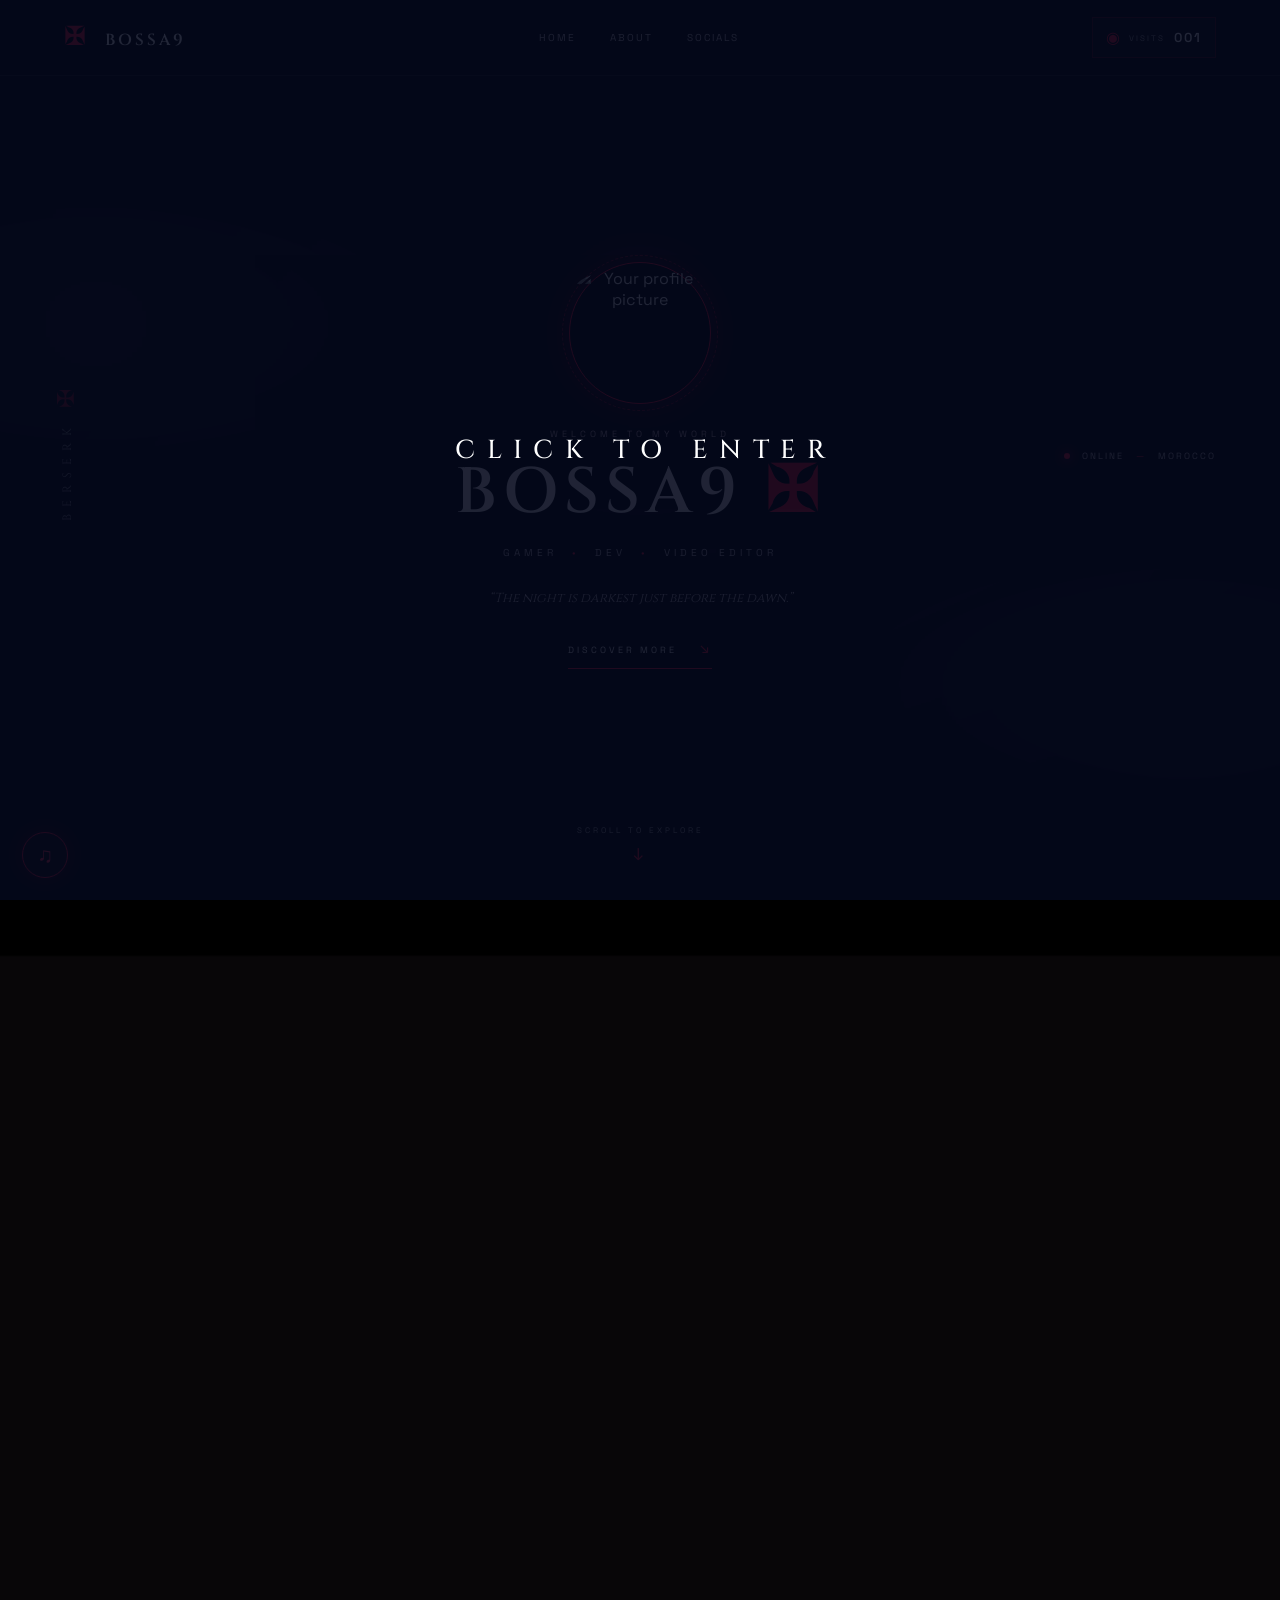
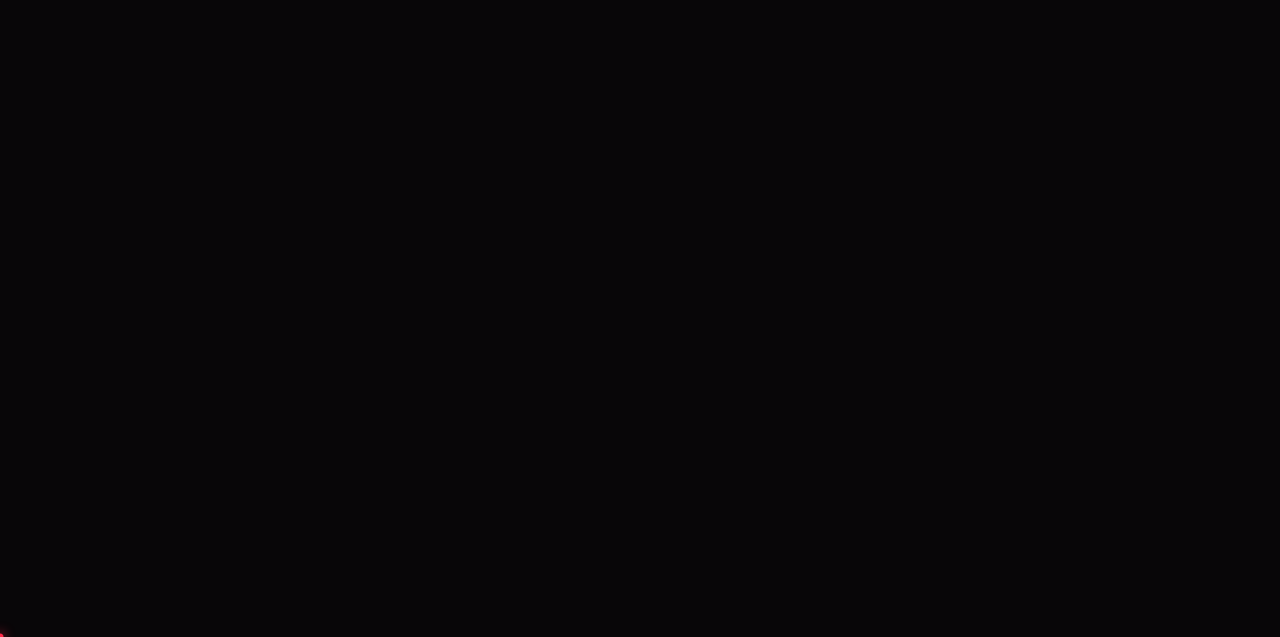
==== index.html @ aaa938f9 "Add files via upload" ====
<!doctype html>
<html lang="en">

<head>
    <meta charset="UTF-8">
    <meta name="viewport" content="width=device-width,initial-scale=1">
    <meta name="theme-color" content="#080608">
    <title>BOSSA9 | Profile</title>
    <link rel="stylesheet" href="style.css">
</head>

<body>
    <div id="welcome-screen" role="button" tabindex="0" aria-label="Click to enter">
        <span class="ws-text">CLICK TO ENTER</span>
    </div>
    <div class="background" id="background"></div>
    <div class="shade"></div>
    <div class="fog fog-a"></div>
    <div class="fog fog-b"></div><canvas id="particles"></canvas>
    <header class="topbar"><a class="logo" href="#home"><span>✠</span> BOSSA9</a>
        <nav><a href="#home">HOME</a><a href="#about">ABOUT</a><a href="#socials">SOCIALS</a></nav>
        <div class="visitors"><span>◉</span><small>VISITS</small><b id="visit-count">001</b></div>
    </header>
    <main id="home">
        <section class="hero">
            <div class="vertical-mark">BERSERK <i>✠</i></div>
            <div class="identity">
                <div class="avatar-ring"><img id="profile-picture"
                        src="https://images.openai.com/static-rsc-4/IGsKwcuYlZxseFIvFmxB32A535uozA4oyt3-VoeIxmRJUht1VWrT8IWLURBfqbHq2t7qCCBqIbZFhoTaW0bpSqQ-RFB8btsBeP0p4ullvHFZHkeqh9nC6ml5M-_eZmIYuM9auUye4etxWLlZ_S2VE13BytH05y-VT1RubFzgWiRUnGJtWb5_Nq2BObJDG2pW?purpose=fullsize"
                        alt="Your profile picture"></div>
                <p class="overline">WELCOME TO MY WORLD</p>
                <h1 id="display-name">BOSSA9 <span>✠</span></h1>
                <p class="tagline">GAMER <i>•</i> DEV <i>•</i> VIDEO EDITOR</p>
                <p class="quote">“The night is darkest just before the dawn.”</p><a class="discover"
                    href="#socials">DISCOVER MORE <span>↘</span></a>
            </div>
            <div class="side-note"><span class="red-dot"></span> ONLINE <i>—</i> MOROCCO</div>
            <div class="scroll">SCROLL TO EXPLORE <span>↓</span></div>
        </section>
        <section class="content" id="about">
            <div class="section-title"><small>01 / THE PERSON BEHIND THE SCREEN</small>
                <h2>ABOUT <em>ME</em></h2>
            </div>
            <div class="about-card">
                <div class="about-head"><span>✠</span> A LITTLE INTRODUCTION</div>
                <h3>Hey, I'm <em>BOSSA9</em>.</h3>
                <p>I'm 16 years old and currently living in Morocco 🇲🇦. I'm still a student, passionate about
                    technology and creativity.

                    💻 Web Developer – I enjoy creating websites and exploring new ideas through code.

                    🎬 Video Editor – I love editing videos and bringing creative ideas to life.

                    🎮 Gamer – In most of my free time, I enjoy playing games like Free Fire, GTA , Minecraft, CS, and
                    many more.

                    🚀 I'm always looking to learn new things, improve my skills, and work on exciting projects.</p>
                <div class="facts">
                    <div><small>COUNTRY</small><b>🇲🇦</b></div>
                    <div><small>HOBBIES</small><b>Gaming · Dev</b></div>
                    <div><small>FAVOURITE GAME</small><b>Free Fire · Minecraft</b></div>
                </div>
            </div>
        </section>
        <section class="content socials" id="socials">
            <div class="section-title"><small>02 / FIND ME AROUND THE WEB</small>
                <h2>MY <em>SOCIALS</em></h2>
            </div>
            <div class="social-grid"><a href="https://www.instagram.com/_bossa9_/"><span>◎</span>
                    <div><small>FOLLOW ME</small><b>Instagram</b></div><i>↗</i>
                </a><a href="https://open.spotify.com/user/31lja2hw5oghrm7swscui5cjxove?si=5df9661753d94e29"><span>♫</span>
                    <div><small>MY PLAYLISTS</small><b>Spotify</b></div><i>↗</i>
                </a><a href="disc.html"><span>◈</span>
                    <div><small>JOIN MY COMMUNITY</small><b>Discord</b></div><i>↗</i>
                </a><a href="youtube.html"><span>▶</span>
                    <div><small>WATCH MORE</small><b>YouTube</b></div><i>↗</i>
                </a></div>
        </section>
        <footer><span>✠ BOSSA9</span><span>MADE OF Ra bayna BOSSA9 o chweya dyal ai</span><a href="#home">BACK TO TOP ↑</a></footer>
    </main>
    <audio id="music" preload="auto" loop></audio>
    <div class="music-dock"><button id="music-toggle" class="music-main" aria-label="Open music controls">♫</button>
        <div class="music-panel" id="music-panel">
            <div class="music-title"><span>NOW PLAYING</span><b id="song-title">Your song</b></div><button id="play"
                class="play" aria-label="Play">▶</button>
            <div class="volume-row"><span>VOL</span><input id="volume" type="range" min="0" max="1" step="0.01"
                    value="0.5"><button id="mute" aria-label="Mute">◖))</button></div>
        </div>
    </div>
    <script src="script.js"></script>
</body>

</html>
---- style.css ----
@import url('https://fonts.googleapis.com/css2?family=Cinzel:wght@400;500;600;700&family=Space+Grotesk:wght@400;500;600;700&display=swap');:root{--red:#ed1736;--white:#e8e6e8;--muted:#aaa4aa}*{box-sizing:border-box}html{scroll-behavior:smooth}body{margin:0;background:#080608;color:var(--white);font-family:'Space Grotesk',sans-serif;overflow-x:hidden}.background{position:fixed;inset:-3%;z-index:-5;background:url('https://images.openai.com/static-rsc-4/VEzxrDHSBLFaGPNy94-wqRCo0EhtWmmasAhjcgVBIA_PSKEZ9S3o4jifk7Q-NMoFAmWQw2yeM5_bN_8xmVpFNcOMpf6tHsdtjYXEap76vgacE8mcsP22aiJlMGQxT_fPFRx_AUiV6nGwc9zTkJNDJtnyT45ewXGtNYa-Q0V8l9PBGOCfk5z4_seCWEbtkm41?purpose=fullsize') center center/cover no-repeat;filter:brightness(.72) saturate(.92) contrast(1.08);transform:translate3d(calc(var(--mx,0)*-13px),calc(var(--my,0)*-13px),0) scale(1.06);transition:transform .18s ease-out}.background:after{content:'';position:absolute;inset:0;background:linear-gradient(90deg,#050406bb,#08060840 55%,#050406bb),linear-gradient(0deg,#080608 0%,transparent 40%,#08060888)}.shade{position:fixed;inset:0;z-index:-3;pointer-events:none;background:radial-gradient(ellipse at 50% 40%,transparent 20%,#0009 100%)}#particles{position:fixed;inset:0;z-index:4;pointer-events:none}.fog{position:fixed;z-index:-2;pointer-events:none;width:65vw;height:22vh;filter:blur(38px);background:linear-gradient(90deg,transparent,#b5b0b5aa,transparent);opacity:.11;border-radius:50%;animation:fog 24s ease-in-out infinite alternate}.fog-a{top:25%;left:-25%}.fog-b{top:65%;right:-25%;animation-delay:-12s;opacity:.08}@keyframes fog{to{transform:translate(55vw,8vh) scale(1.3)}}.topbar{height:76px;position:absolute;top:0;left:0;width:100%;display:flex;align-items:center;justify-content:space-between;padding:0 5vw;border-bottom:1px solid #ffffff19;background:#0504068c;backdrop-filter:blur(12px);z-index:6}.logo{text-decoration:none;color:white;font:600 16px Cinzel;letter-spacing:3px}.logo span{color:var(--red);font-size:25px;margin-right:10px}.topbar nav{display:flex;gap:34px}.topbar nav a{color:#c9c2c7;text-decoration:none;font-size:10px;letter-spacing:2px;transition:.2s}.topbar nav a:hover{color:var(--red)}.visitors{display:flex;align-items:center;gap:9px;border:1px solid #ed17364a;padding:9px 13px;background:#090608b8}.visitors span{color:var(--red)}.visitors small{font-size:8px;letter-spacing:2px;color:#aaa}.visitors b{font:600 13px 'Space Grotesk';letter-spacing:2px;color:#fff}.hero{min-height:100vh;position:relative;display:grid;place-items:center;padding:120px 24px 90px}.identity{text-align:center;position:relative;z-index:2;animation:appear 1.1s both}.avatar-ring{width:142px;height:142px;border-radius:50%;padding:5px;border:1px solid var(--red);box-shadow:0 0 35px #ed173644;margin:0 auto 24px;position:relative}.avatar-ring:before{content:'';position:absolute;inset:-8px;border:1px dashed #ed173688;border-radius:50%;animation:rotate 24s linear infinite}.avatar-ring img{width:100%;height:100%;object-fit:cover;border-radius:50%;filter:grayscale(1) contrast(1.1)}.overline,.section-title small{font-size:9px;letter-spacing:4px;color:#c4aeb4}.identity h1{font:600 clamp(36px,5vw,64px) Cinzel;letter-spacing:6px;margin:10px 0}.identity h1 span{color:var(--red)}.tagline{font-size:10px;letter-spacing:4px;color:#bdb6bc}.tagline i{font-style:normal;color:var(--red);padding:0 8px}.quote{font:italic 13px Cinzel;color:#c6bfc4;margin:30px 0}.discover{display:inline-block;color:#fff;text-decoration:none;font-size:9px;letter-spacing:3px;border-bottom:1px solid var(--red);padding:0 0 11px}.discover span{color:var(--red);padding-left:18px;font-size:15px}.vertical-mark{position:absolute;left:4vw;top:42%;writing-mode:vertical-rl;transform:rotate(180deg);font:12px Cinzel;letter-spacing:7px;color:#d6d0d4;opacity:.6}.vertical-mark i{font-style:normal;color:var(--red);font-size:23px}.side-note{position:absolute;right:5vw;top:50%;font-size:9px;letter-spacing:2px;color:#c7c0c6}.side-note i{color:var(--red);font-style:normal;margin:0 8px}.red-dot{display:inline-block;width:6px;height:6px;border-radius:50%;background:var(--red);box-shadow:0 0 12px var(--red);margin-right:8px}.scroll{position:absolute;bottom:35px;left:50%;transform:translateX(-50%);font-size:8px;letter-spacing:3px;color:#aaa}.scroll span{display:block;text-align:center;color:var(--red);font-size:17px;margin-top:8px}.content{padding:110px max(8vw,24px);background:linear-gradient(180deg,#080608f2,#0b080b 70%,#080608);position:relative}.section-title h2{font:500 clamp(36px,5vw,58px) Cinzel;letter-spacing:4px;margin:12px 0 36px}.section-title h2 em{font-style:normal;color:var(--red)}.about-card{max-width:760px;margin:auto;padding:30px 34px;border:1px solid #ed17364a;background:#090709d9;box-shadow:0 20px 70px #0008;position:relative}.about-head{font:11px Cinzel;letter-spacing:2px;color:#ddd;border-bottom:1px solid #ffffff18;padding-bottom:16px}.about-head span{color:var(--red);margin-right:10px}.about-card h3{font:500 24px Cinzel}.about-card h3 em{font-style:normal;color:var(--red)}.about-card p{font-size:13px;line-height:1.9;color:#b9b1b8;max-width:650px}.facts{display:flex;gap:55px;flex-wrap:wrap;margin-top:30px}.facts div{display:flex;flex-direction:column;gap:8px}.facts small{font-size:8px;letter-spacing:2px;color:var(--red)}.facts b{font-size:11px;font-weight:500}.socials{background:#090709}.social-grid{display:grid;grid-template-columns:repeat(2,minmax(0,1fr));gap:14px;max-width:850px}.social-grid a{display:flex;align-items:center;gap:18px;padding:20px;border:1px solid #ffffff1a;background:#0d0a0dd9;text-decoration:none;color:white;transition:.25s}.social-grid a:hover{border-color:#ed1736aa;transform:translateY(-4px);box-shadow:0 12px 35px #ed17361a}.social-grid a>span{width:42px;height:42px;display:grid;place-items:center;border:1px solid #ed173666;color:var(--red);font-size:23px}.social-grid a div{display:flex;flex-direction:column;gap:5px}.social-grid small{font-size:8px;letter-spacing:2px;color:#999}.social-grid b{font:15px Cinzel}.social-grid i{margin-left:auto;color:var(--red);font-style:normal}footer{display:flex;justify-content:space-between;gap:15px;flex-wrap:wrap;padding:25px 6vw;background:#050406;color:#817a81;font-size:8px;letter-spacing:2px}footer a{color:#bcb3bb;text-decoration:none}.music-dock{position:fixed;z-index:10;left:22px;bottom:22px}.music-main{width:46px;height:46px;border-radius:50%;border:1px solid #ed1736;background:#10080c;color:#ff3150;font-size:21px;cursor:pointer;box-shadow:0 0 22px #ed173644;transition:.2s}.music-main:hover{transform:scale(1.08);background:#ed1736;color:#fff}.music-panel{position:absolute;bottom:58px;left:0;width:245px;padding:16px;background:#090709f2;border:1px solid #ed17366b;backdrop-filter:blur(15px);box-shadow:0 12px 45px #000b;opacity:0;visibility:hidden;transform:translateY(10px);transition:.22s}.music-panel.open{opacity:1;visibility:visible;transform:translateY(0)}.music-title{display:flex;flex-direction:column;gap:5px;margin-bottom:12px}.music-title span{font-size:8px;letter-spacing:2px;color:var(--red)}.music-title b{font:13px Cinzel}.play{width:31px;height:31px;border-radius:50%;border:1px solid var(--red);background:#ed1736;color:white;cursor:pointer;margin-bottom:12px}.volume-row{display:flex;align-items:center;gap:9px;color:#aaa;font-size:9px}.volume-row input{flex:1;min-width:0;accent-color:var(--red);cursor:pointer}.volume-row button{border:0;background:transparent;color:#eee;cursor:pointer;font-size:13px}.cursor-dot{position:fixed;width:7px;height:7px;background:#ff2948;border-radius:50%;pointer-events:none;z-index:20;box-shadow:0 0 12px #ff2948;transform:translate(-50%,-50%)}@keyframes appear{from{opacity:0;transform:translateY(18px)}to{opacity:1;transform:translateY(0)}}@keyframes rotate{to{transform:rotate(360deg)}}@media(max-width:700px){.topbar{padding:0 18px}.topbar nav{gap:13px}.topbar nav a{font-size:8px;letter-spacing:1px}.logo{font-size:11px;letter-spacing:1px}.visitors{gap:5px;padding:7px}.visitors small{display:none}.hero{padding-top:140px}.vertical-mark,.side-note{display:none}.content{padding:75px 22px}.facts{gap:25px}.social-grid{grid-template-columns:1fr}.avatar-ring{width:120px;height:120px}}

/* ===== WELCOME SCREEN (added) ===== */
#welcome-screen{position:fixed;inset:0;z-index:1000;display:flex;align-items:center;justify-content:center;background:rgba(4,9,28,.88);cursor:pointer;touch-action:none;-webkit-tap-highlight-color:transparent;transition:opacity .8s ease,visibility .8s ease}
#welcome-screen.is-hidden{opacity:0;visibility:hidden;pointer-events:none}
#welcome-screen:focus-visible{outline:1px solid #ffffff80;outline-offset:-14px}
#welcome-screen .ws-text{font:500 clamp(15px,3.6vw,26px) Cinzel,serif;letter-spacing:.45em;padding-left:.45em;color:#fff;text-align:center;user-select:none;animation:ws-pulse 2.6s ease-in-out infinite}
@keyframes ws-pulse{0%,100%{opacity:.55;text-shadow:0 0 8px #ffffff4d}50%{opacity:1;text-shadow:0 0 16px #ffffffd9,0 0 42px #ed1736aa}}
html.ws-lock,html.ws-lock body{overflow:hidden!important;height:100%}
@media(prefers-reduced-motion:reduce){#welcome-screen{transition-duration:.01s}#welcome-screen .ws-text{animation:none;text-shadow:0 0 14px #ffffff99}}
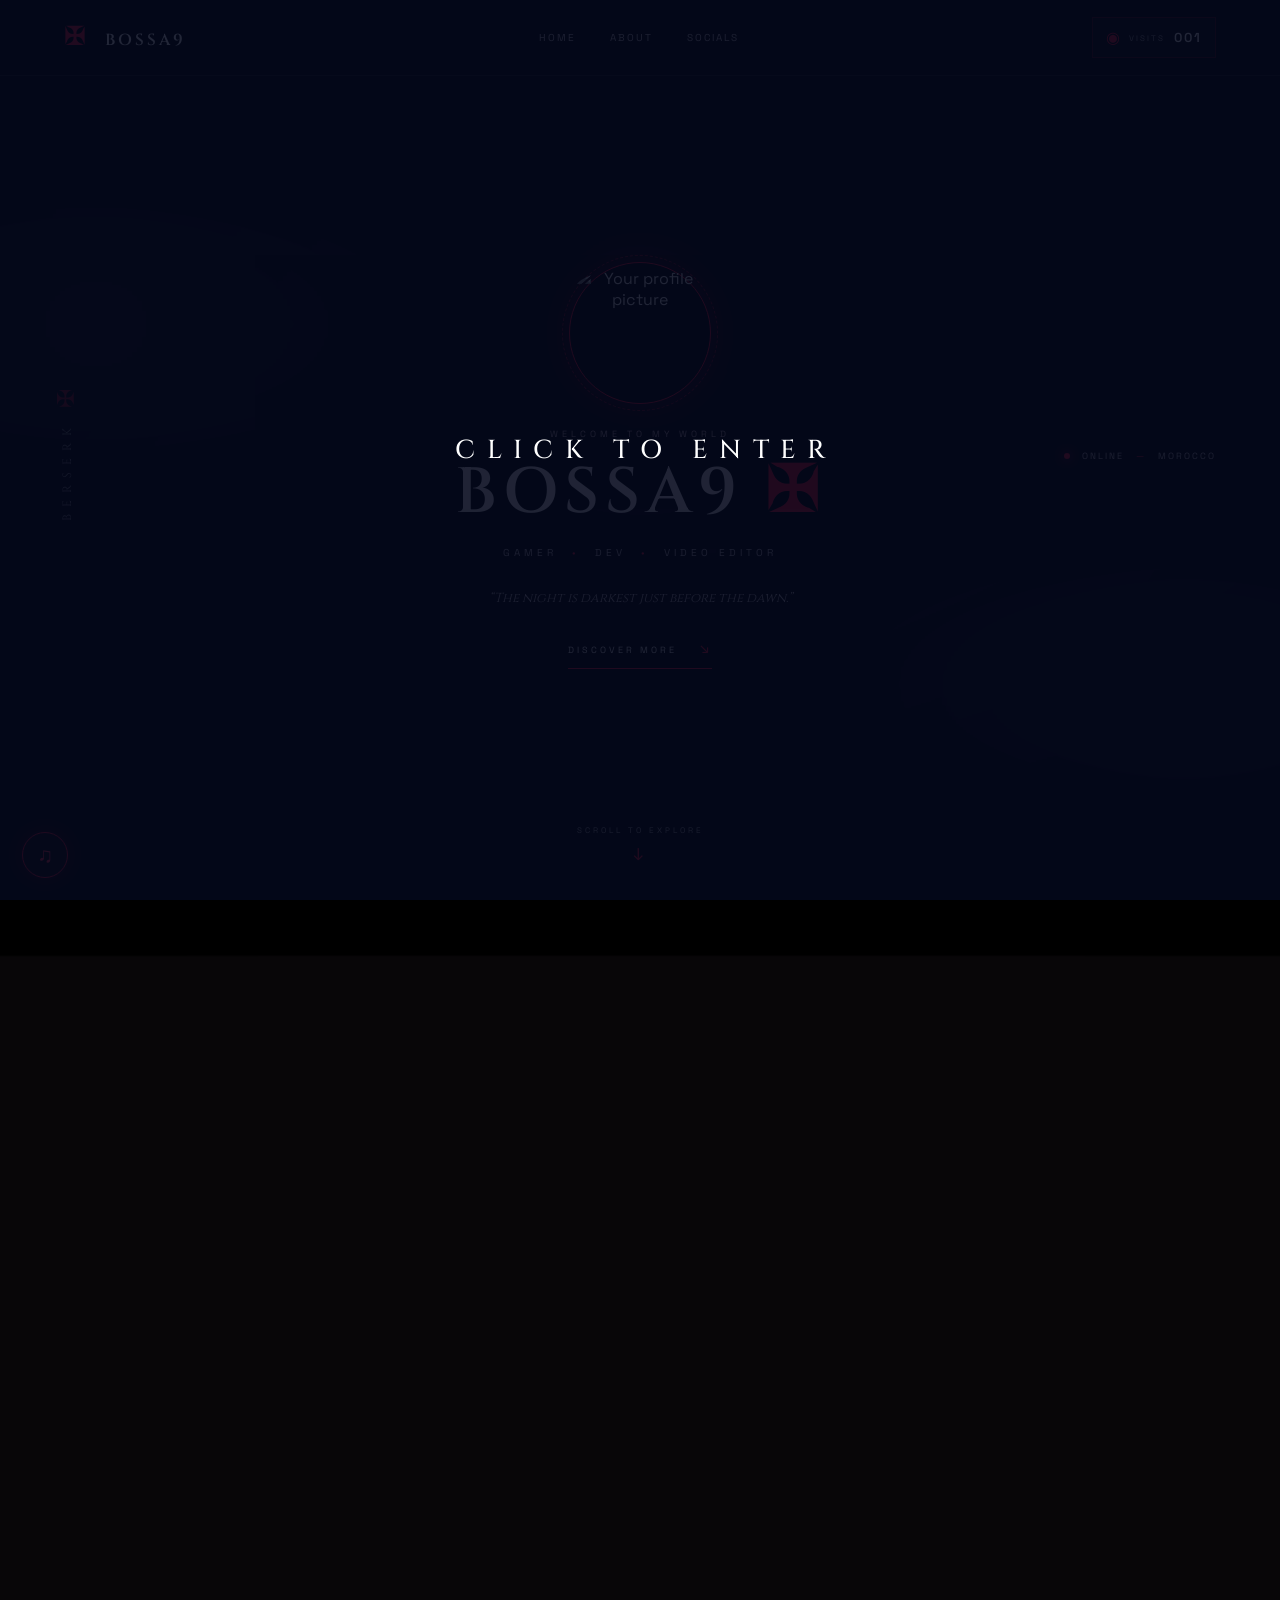
==== commit 08b648b2: "Add favicon link to index.html" ====
--- a/index.html
+++ b/index.html
@@ -7,6 +7,7 @@
     <meta name="theme-color" content="#080608">
     <title>BOSSA9 | Profile</title>
     <link rel="stylesheet" href="style.css">
+    <link rel="icon" type="image/png" href="icon.png">
 </head>
 
 <body>
@@ -90,4 +91,4 @@
     <script src="script.js"></script>
 </body>
 
-</html>+</html>
